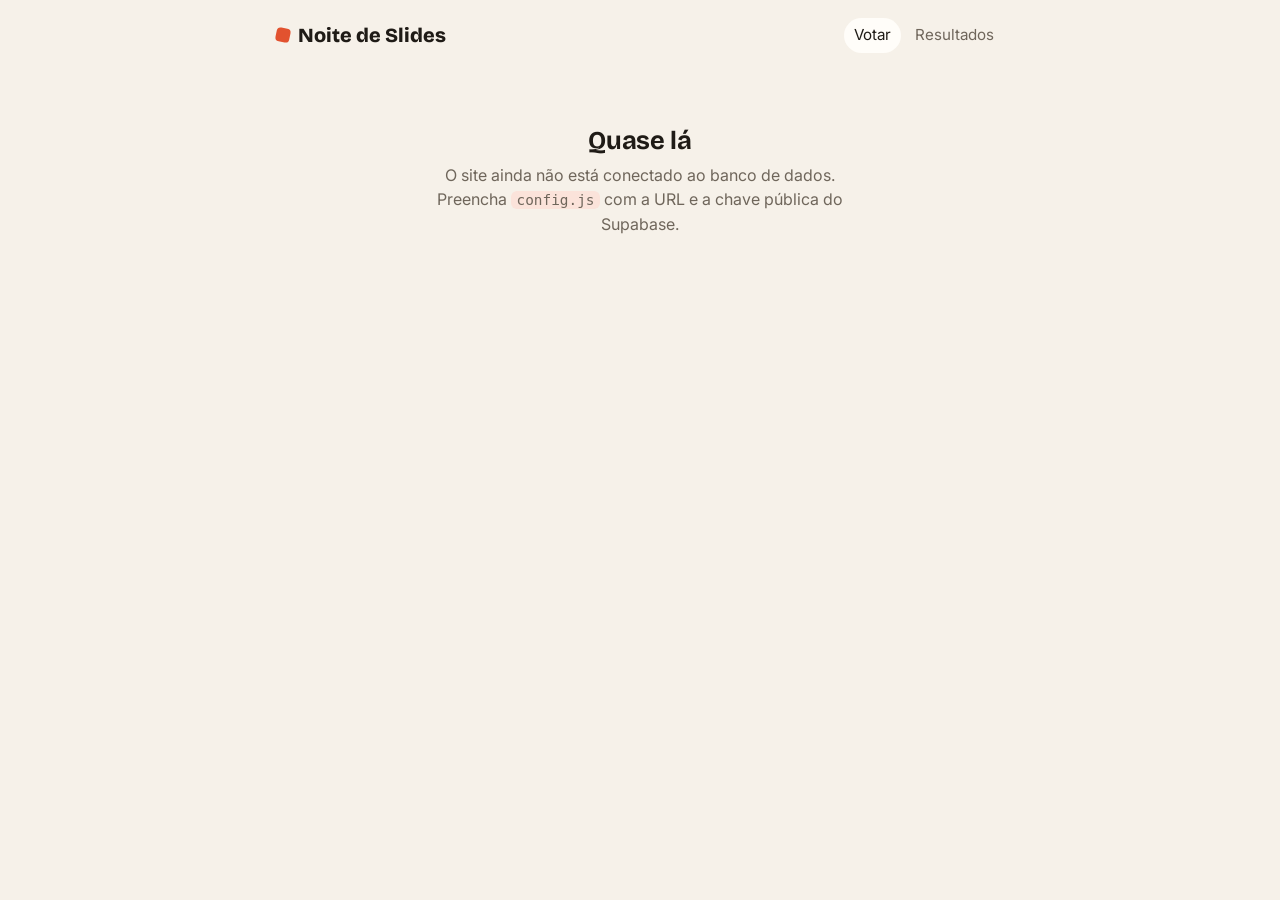
==== index.html @ e4dfcbb3 "Noite de Slides: site de avaliação de apresentações Co-Authored-By: Claude Opus 5.5 <noreply@anthrop" ====
<!doctype html>
<html lang="pt-BR">
<head>
  <meta charset="utf-8">
  <meta name="viewport" content="width=device-width, initial-scale=1">
  <title>Noite de Slides — Votar</title>
  <meta name="description" content="Avalie as apresentações da noite.">
  <link rel="icon" href="data:image/svg+xml,<svg xmlns='http://www.w3.org/2000/svg' viewBox='0 0 32 32'><rect x='5' y='5' width='22' height='22' rx='5' fill='%23e2522f' transform='rotate(12 16 16)'/></svg>">
  <link rel="preconnect" href="https://fonts.googleapis.com">
  <link rel="preconnect" href="https://fonts.gstatic.com" crossorigin>
  <link href="https://fonts.googleapis.com/css2?family=Bricolage+Grotesque:opsz,wght@12..96,700;12..96,800&family=Inter:wght@400;600;700&display=swap" rel="stylesheet">
  <link rel="stylesheet" href="style.css">
</head>
<body>
  <header class="top">
    <a class="brand" href="./">Noite de Slides</a>
    <nav><a href="./" aria-current="page">Votar</a><a href="resultados.html">Resultados</a></nav>
  </header>
  <main id="app" class="wrap" aria-live="polite"></main>
  <script type="module" src="vote.js"></script>
</body>
</html>
---- style.css ----
:root {
  --bg: #f6f1e9;
  --surface: #fffdf9;
  --ink: #1f1b16;
  --muted: #6f665b;
  --line: #e4dacb;
  --accent: #e2522f;
  --accent-ink: #ffffff;
  --accent-soft: #fbe3da;
  --good: #2f7d4f;
  --good-soft: #dcefe2;
  --bar: #e2522f;
  --shadow: 0 1px 0 rgba(31, 27, 22, .04), 0 8px 24px -12px rgba(31, 27, 22, .18);
  --radius: 14px;
  --display: "Bricolage Grotesque", ui-sans-serif, system-ui, sans-serif;
  --body: "Inter", ui-sans-serif, system-ui, -apple-system, "Segoe UI", sans-serif;
  color-scheme: light;
}
@media (prefers-color-scheme: dark) {
  :root {
    --bg: #17140f;
    --surface: #221e18;
    --ink: #f3ece1;
    --muted: #a99f91;
    --line: #3a332a;
    --accent: #ff6b45;
    --accent-ink: #1a0f0b;
    --accent-soft: #40241b;
    --good: #6fcf97;
    --good-soft: #1f3528;
    --bar: #ff6b45;
    --shadow: 0 1px 0 rgba(0, 0, 0, .3), 0 10px 30px -14px rgba(0, 0, 0, .6);
    color-scheme: dark;
  }
}

* { box-sizing: border-box; }
html { -webkit-text-size-adjust: 100%; }
body {
  margin: 0;
  background: var(--bg);
  color: var(--ink);
  font: 16px/1.5 var(--body);
  min-height: 100vh;
}
h1, h2, h3 { font-family: var(--display); line-height: 1.1; margin: 0; letter-spacing: -.01em; }
a { color: inherit; }
code { font-size: .9em; background: var(--accent-soft); padding: .1em .35em; border-radius: 6px; }

.top {
  display: flex; align-items: center; justify-content: space-between; gap: 12px;
  max-width: 760px; margin: 0 auto; padding: 18px 16px;
}
.brand { font-family: var(--display); font-weight: 800; font-size: 1.25rem; text-decoration: none; display: flex; align-items: center; gap: 8px; }
.brand::before { content: ""; width: 14px; height: 14px; border-radius: 4px; background: var(--accent); transform: rotate(12deg); }
.top nav { display: flex; gap: 4px; }
.top nav a { text-decoration: none; color: var(--muted); padding: 6px 10px; border-radius: 999px; font-size: .95rem; }
.top nav a:hover, .top nav a[aria-current] { color: var(--ink); background: var(--surface); }

.wrap { max-width: 760px; margin: 0 auto; padding: 0 16px 64px; }
.wrap.wide { max-width: 1100px; }

.lede { color: var(--muted); margin: 6px 0 24px; }
.hello { display: flex; align-items: baseline; justify-content: space-between; gap: 12px; margin: 8px 0 20px; flex-wrap: wrap; }
.hello h1 { font-size: clamp(1.7rem, 5vw, 2.3rem); }

.card {
  background: var(--surface); border: 1px solid var(--line); border-radius: var(--radius);
  box-shadow: var(--shadow); padding: 20px; margin-bottom: 16px;
}
.card h2 { font-size: 1.45rem; }
.by { color: var(--muted); margin: 4px 0 0; }
.tag {
  display: inline-flex; align-items: center; gap: 6px; font-size: .78rem; font-weight: 600;
  text-transform: uppercase; letter-spacing: .06em; color: var(--accent); margin-bottom: 8px;
}
.tag.live::before { content: ""; width: 8px; height: 8px; border-radius: 50%; background: var(--accent); animation: pulse 1.6s infinite; }
.tag.closed { color: var(--muted); }
@keyframes pulse { 50% { opacity: .25; } }

.crit { border: 0; padding: 0; margin: 20px 0 0; }
.crit legend { font-weight: 600; padding: 0; }
.crit .hint { color: var(--muted); font-size: .88rem; margin: 0 0 8px; }
.scale { display: grid; grid-template-columns: repeat(5, 1fr); gap: 8px; }
.scale input { position: absolute; opacity: 0; pointer-events: none; }
.scale label {
  display: grid; place-items: center; height: 48px; border-radius: 12px; cursor: pointer;
  border: 1.5px solid var(--line); background: var(--bg); font-weight: 700; font-size: 1.1rem;
  transition: transform .08s, background .15s, border-color .15s;
  user-select: none;
}
.scale label:hover { border-color: var(--accent); }
.scale label:active { transform: scale(.96); }
.scale input:checked + label { background: var(--accent); border-color: var(--accent); color: var(--accent-ink); }
.scale input:focus-visible + label { outline: 3px solid var(--accent); outline-offset: 2px; }
.scale-ends { display: flex; justify-content: space-between; font-size: .78rem; color: var(--muted); margin-top: 4px; }

label.field { display: block; font-weight: 600; margin: 20px 0 6px; }
input[type=text], input[type=password], textarea {
  width: 100%; font: inherit; color: var(--ink); background: var(--bg);
  border: 1.5px solid var(--line); border-radius: 12px; padding: 12px 14px;
}
textarea { min-height: 84px; resize: vertical; }
input:focus, textarea:focus { outline: none; border-color: var(--accent); }

.btn {
  display: inline-flex; align-items: center; justify-content: center; gap: 8px;
  font: inherit; font-weight: 600; border-radius: 12px; padding: 12px 18px; cursor: pointer;
  border: 1.5px solid var(--line); background: var(--surface); color: var(--ink); text-decoration: none;
}
.btn:hover { border-color: var(--ink); }
.btn.primary { background: var(--accent); color: var(--accent-ink); border-color: var(--accent); }
.btn.primary:hover { filter: brightness(1.05); }
.btn.block { width: 100%; margin-top: 20px; padding: 15px; font-size: 1.05rem; }
.btn.small { padding: 7px 12px; font-size: .88rem; border-radius: 10px; }
.btn.ghost { background: transparent; border-color: transparent; color: var(--muted); }
.btn.ghost:hover { color: var(--ink); border-color: var(--line); }
.btn.danger:hover { border-color: var(--accent); color: var(--accent); }
.btn:disabled { opacity: .45; cursor: not-allowed; }
.linkish { background: none; border: 0; padding: 0; font: inherit; color: var(--muted); text-decoration: underline; cursor: pointer; }

.done { display: flex; align-items: center; justify-content: space-between; gap: 12px; flex-wrap: wrap; margin-top: 16px;
  background: var(--good-soft); color: var(--good); padding: 12px 14px; border-radius: 12px; font-weight: 600; }

.empty { text-align: center; padding: 56px 16px; }
.empty h2 { font-size: 1.6rem; margin-bottom: 8px; }
.empty p { color: var(--muted); max-width: 420px; margin: 0 auto; }
.dots::after { content: "…"; animation: blink 1.4s infinite; }
@keyframes blink { 50% { opacity: .2; } }

/* resultados */
.rank { list-style: none; padding: 0; margin: 0; }
.rank > li { display: grid; grid-template-columns: 56px 1fr auto; gap: 16px; align-items: start; }
.pos { font-family: var(--display); font-weight: 800; font-size: 2rem; color: var(--muted); line-height: 1; padding-top: 4px; }
.rank > li:first-child .pos { color: var(--accent); }
.score { text-align: right; }
.score b { font-family: var(--display); font-size: 2.4rem; line-height: 1; display: block; font-variant-numeric: tabular-nums; }
.score span { color: var(--muted); font-size: .85rem; }
.bars { display: grid; grid-template-columns: max-content 1fr 2.5em; gap: 6px 10px; align-items: center; margin-top: 14px; font-size: .88rem; }
.bars .t { color: var(--muted); }
.bars .track { height: 8px; border-radius: 99px; background: var(--line); overflow: hidden; }
.bars .fill { height: 100%; background: var(--bar); border-radius: 99px; transition: width .5s ease; }
.bars .v { text-align: right; font-variant-numeric: tabular-nums; font-weight: 600; }
details.comments { margin-top: 14px; }
details.comments summary { cursor: pointer; color: var(--muted); font-size: .9rem; }
details.comments ul { list-style: none; padding: 0; margin: 10px 0 0; display: grid; gap: 8px; }
details.comments li { background: var(--bg); border-radius: 10px; padding: 10px 12px; font-size: .95rem; }
details.comments li small { display: block; color: var(--muted); margin-top: 2px; }

/* admin */
.row { display: flex; gap: 8px; flex-wrap: wrap; align-items: center; }
.grow { flex: 1 1 200px; }
.admin-item { display: grid; grid-template-columns: 1fr auto; gap: 12px; align-items: center; }
.admin-item .meta { color: var(--muted); font-size: .9rem; }
.admin-item .actions { display: flex; gap: 6px; flex-wrap: wrap; justify-content: flex-end; }
.share { display: grid; grid-template-columns: auto 1fr; gap: 20px; align-items: center; }
.qr { background: #fff; padding: 10px; border-radius: 12px; width: 160px; height: 160px; }
.qr svg, .qr img { width: 100%; height: 100%; display: block; }
.url { word-break: break-all; font-weight: 600; }
.section-title { font-size: 1.1rem; margin: 32px 0 12px; display: flex; justify-content: space-between; align-items: center; gap: 12px; flex-wrap: wrap; }
.err { color: var(--accent); font-weight: 600; margin: 10px 0 0; min-height: 1.5em; }

.toast {
  position: fixed; left: 50%; bottom: 24px; transform: translate(-50%, 20px); opacity: 0; pointer-events: none;
  background: var(--ink); color: var(--bg); padding: 12px 18px; border-radius: 12px; font-weight: 600;
  transition: .2s; max-width: calc(100% - 32px); z-index: 10;
}
.toast.show { opacity: 1; transform: translate(-50%, 0); }
.toast.bad { background: var(--accent); color: var(--accent-ink); }

@media (max-width: 560px) {
  .rank > li { grid-template-columns: 36px 1fr; }
  .rank .score { grid-column: 2; text-align: left; display: flex; align-items: baseline; gap: 8px; }
  .score b { display: inline; font-size: 1.9rem; }
  .pos { font-size: 1.5rem; }
  .admin-item { grid-template-columns: 1fr; }
  .admin-item .actions { justify-content: flex-start; }
  .share { grid-template-columns: 1fr; justify-items: center; text-align: center; }
}

/* modo TV: resultados em tela grande */
body.tv .wrap.wide { max-width: 1400px; }
body.tv .rank { display: grid; grid-template-columns: repeat(auto-fit, minmax(420px, 1fr)); gap: 0 16px; }
@media (prefers-reduced-motion: reduce) { * { animation: none !important; transition: none !important; } }
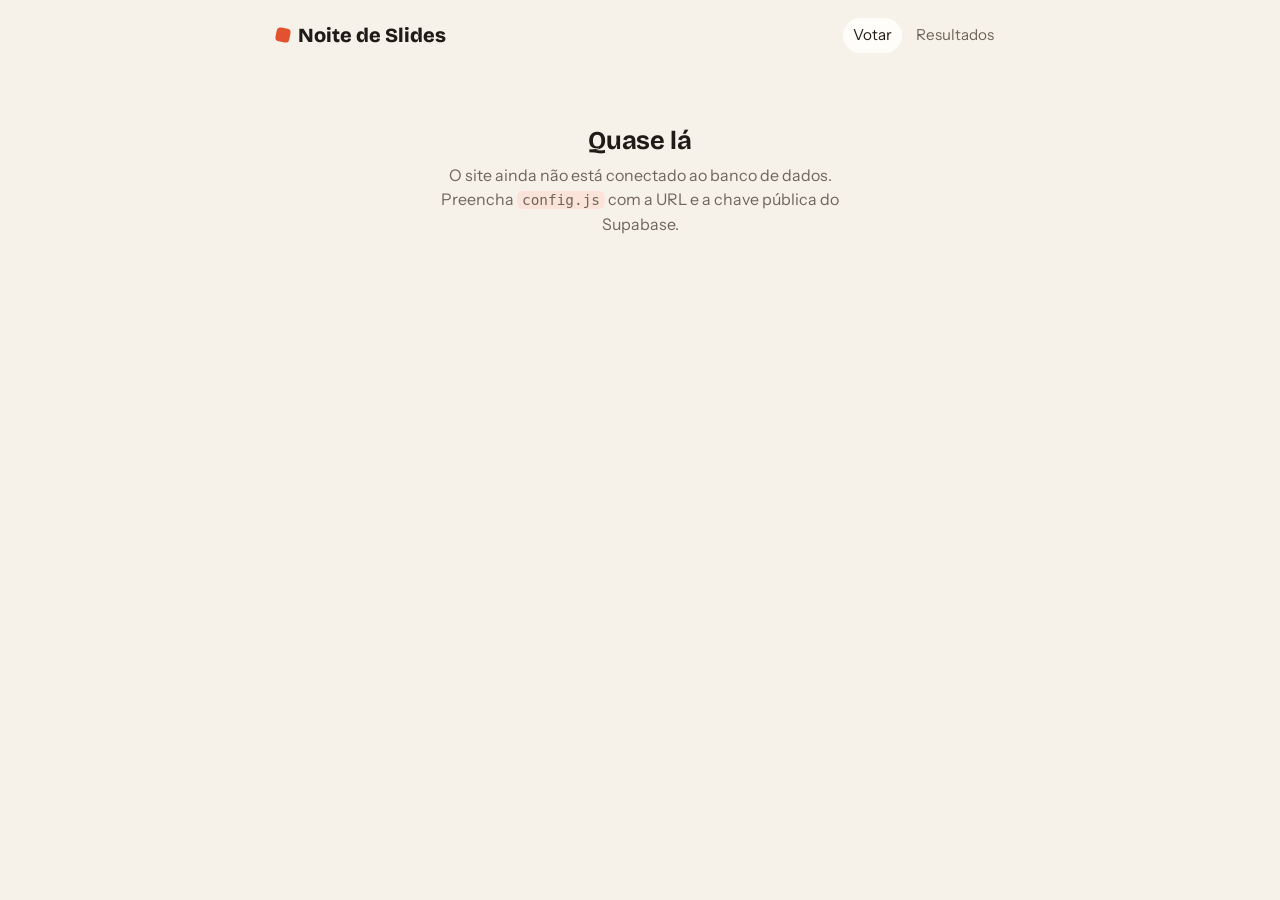
==== commit 30e5f2fa: "Ajustes de design: fonte, barras com transform, indicador estático Co-Authored-By: Claude Opus 5.5 <" ====
--- a/index.html
+++ b/index.html
@@ -8,7 +8,7 @@
   <link rel="icon" href="data:image/svg+xml,<svg xmlns='http://www.w3.org/2000/svg' viewBox='0 0 32 32'><rect x='5' y='5' width='22' height='22' rx='5' fill='%23e2522f' transform='rotate(12 16 16)'/></svg>">
   <link rel="preconnect" href="https://fonts.googleapis.com">
   <link rel="preconnect" href="https://fonts.gstatic.com" crossorigin>
-  <link href="https://fonts.googleapis.com/css2?family=Bricolage+Grotesque:opsz,wght@12..96,700;12..96,800&family=Inter:wght@400;600;700&display=swap" rel="stylesheet">
+  <link href="https://fonts.googleapis.com/css2?family=Bricolage+Grotesque:opsz,wght@12..96,700;12..96,800&family=Instrument+Sans:wght@400;600;700&display=swap" rel="stylesheet">
   <link rel="stylesheet" href="style.css">
 </head>
 <body>
--- a/style.css
+++ b/style.css
@@ -13,7 +13,7 @@
   --shadow: 0 1px 0 rgba(31, 27, 22, .04), 0 8px 24px -12px rgba(31, 27, 22, .18);
   --radius: 14px;
   --display: "Bricolage Grotesque", ui-sans-serif, system-ui, sans-serif;
-  --body: "Inter", ui-sans-serif, system-ui, -apple-system, "Segoe UI", sans-serif;
+  --body: "Instrument Sans", ui-sans-serif, system-ui, -apple-system, "Segoe UI", sans-serif;
   color-scheme: light;
 }
 @media (prefers-color-scheme: dark) {
@@ -74,9 +74,8 @@
   display: inline-flex; align-items: center; gap: 6px; font-size: .78rem; font-weight: 600;
   text-transform: uppercase; letter-spacing: .06em; color: var(--accent); margin-bottom: 8px;
 }
-.tag.live::before { content: ""; width: 8px; height: 8px; border-radius: 50%; background: var(--accent); animation: pulse 1.6s infinite; }
+.tag.live::before { content: ""; width: 8px; height: 8px; border-radius: 50%; background: var(--accent); }
 .tag.closed { color: var(--muted); }
-@keyframes pulse { 50% { opacity: .25; } }
 
 .crit { border: 0; padding: 0; margin: 20px 0 0; }
 .crit legend { font-weight: 600; padding: 0; }
@@ -139,7 +138,7 @@
 .bars { display: grid; grid-template-columns: max-content 1fr 2.5em; gap: 6px 10px; align-items: center; margin-top: 14px; font-size: .88rem; }
 .bars .t { color: var(--muted); }
 .bars .track { height: 8px; border-radius: 99px; background: var(--line); overflow: hidden; }
-.bars .fill { height: 100%; background: var(--bar); border-radius: 99px; transition: width .5s ease; }
+.bars .fill { display: block; height: 100%; background: var(--bar); border-radius: 99px; transform-origin: left; transition: transform .5s ease; }
 .bars .v { text-align: right; font-variant-numeric: tabular-nums; font-weight: 600; }
 details.comments { margin-top: 14px; }
 details.comments summary { cursor: pointer; color: var(--muted); font-size: .9rem; }
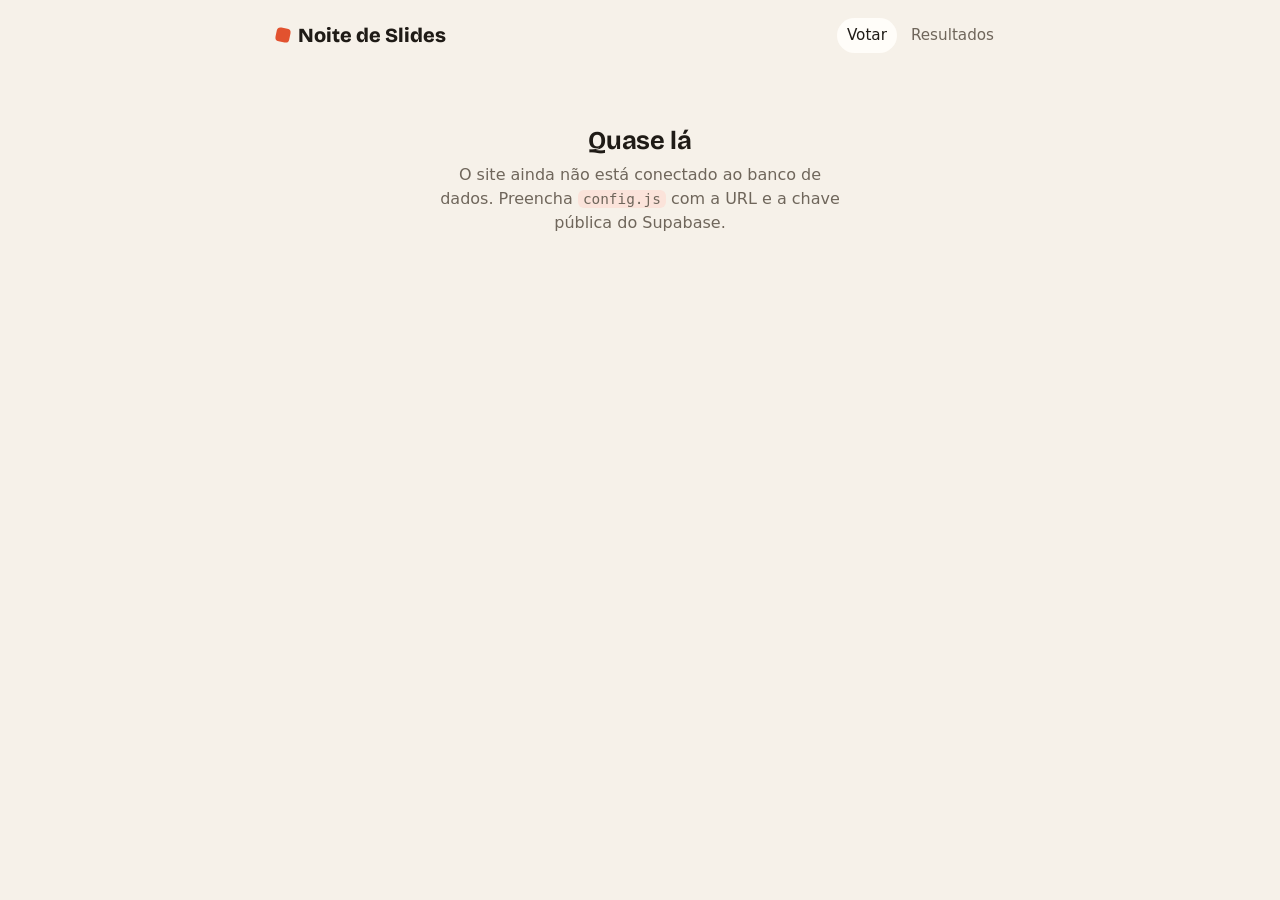
==== commit de376f51: "Corpo do texto com fonte do sistema Co-Authored-By: Claude Opus 5.5 <noreply@anthropic.com>" ====
--- a/index.html
+++ b/index.html
@@ -8,7 +8,7 @@
   <link rel="icon" href="data:image/svg+xml,<svg xmlns='http://www.w3.org/2000/svg' viewBox='0 0 32 32'><rect x='5' y='5' width='22' height='22' rx='5' fill='%23e2522f' transform='rotate(12 16 16)'/></svg>">
   <link rel="preconnect" href="https://fonts.googleapis.com">
   <link rel="preconnect" href="https://fonts.gstatic.com" crossorigin>
-  <link href="https://fonts.googleapis.com/css2?family=Bricolage+Grotesque:opsz,wght@12..96,700;12..96,800&family=Instrument+Sans:wght@400;600;700&display=swap" rel="stylesheet">
+  <link href="https://fonts.googleapis.com/css2?family=Bricolage+Grotesque:opsz,wght@12..96,700;12..96,800&display=swap" rel="stylesheet">
   <link rel="stylesheet" href="style.css">
 </head>
 <body>
--- a/style.css
+++ b/style.css
@@ -13,7 +13,7 @@
   --shadow: 0 1px 0 rgba(31, 27, 22, .04), 0 8px 24px -12px rgba(31, 27, 22, .18);
   --radius: 14px;
   --display: "Bricolage Grotesque", ui-sans-serif, system-ui, sans-serif;
-  --body: "Instrument Sans", ui-sans-serif, system-ui, -apple-system, "Segoe UI", sans-serif;
+  --body: ui-sans-serif, system-ui, -apple-system, "Segoe UI", sans-serif;
   color-scheme: light;
 }
 @media (prefers-color-scheme: dark) {
